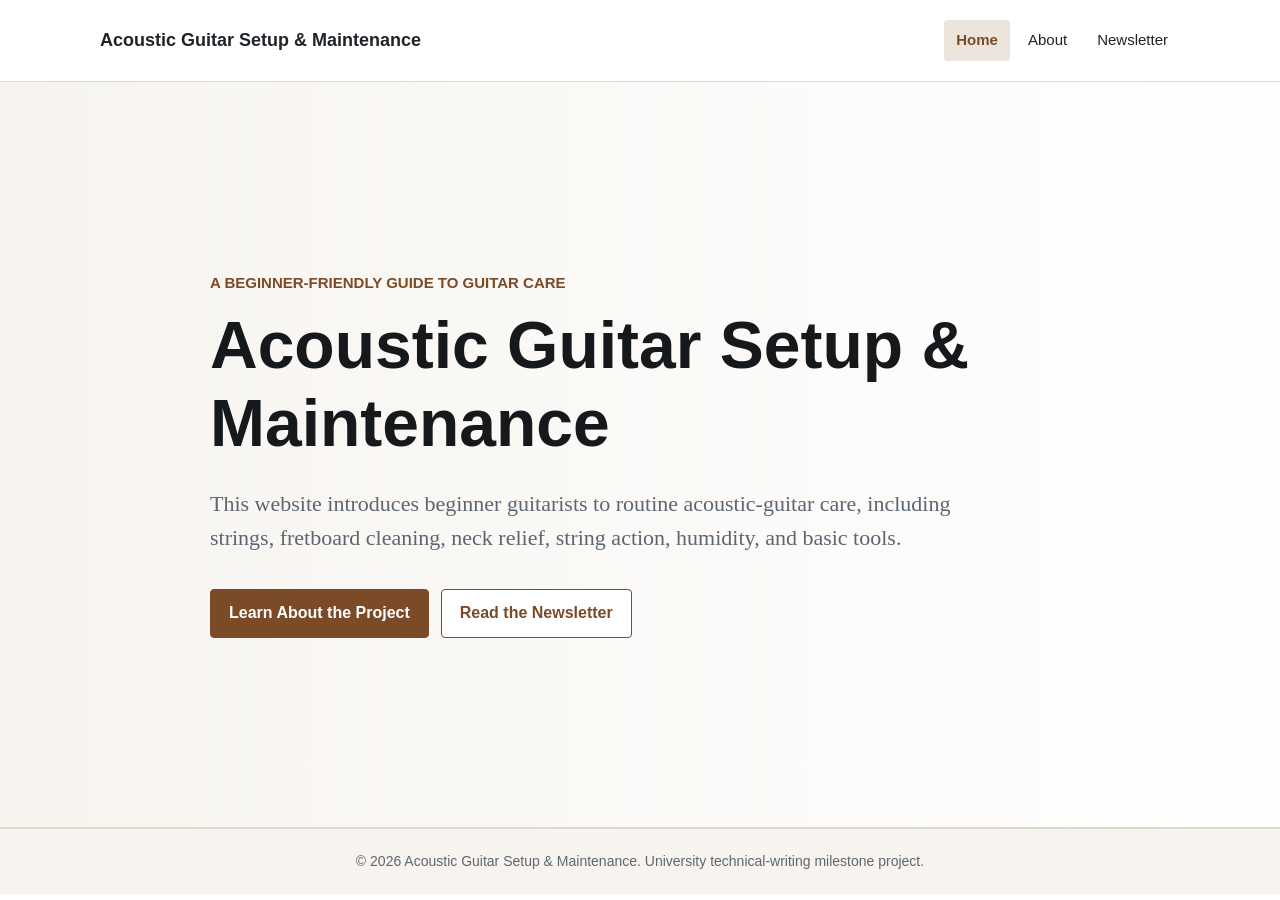
==== index.html @ c2513ed4 "Initial acoustic guitar milestone website" ====
<!DOCTYPE html>
<html lang="en">
<head>
  <meta charset="UTF-8">
  <meta name="viewport" content="width=device-width, initial-scale=1.0">
  <title>Acoustic Guitar Setup &amp; Maintenance</title>
  <link rel="stylesheet" href="styles.css">
</head>
<body>
  <header class="site-header">
    <div class="header-inner">
      <a class="site-title" href="index.html">Acoustic Guitar Setup &amp; Maintenance</a>
      <nav class="site-nav" aria-label="Main navigation">
        <a class="active" href="index.html" aria-current="page">Home</a>
        <a href="about.html">About</a>
        <a href="newsletter.html">Newsletter</a>
      </nav>
    </div>
  </header>

  <main>
    <section class="hero">
      <div class="content">
        <p class="eyebrow">A Beginner-Friendly Guide to Guitar Care</p>
        <h1>Acoustic Guitar Setup &amp; Maintenance</h1>
        <p class="lead">This website introduces beginner guitarists to routine acoustic-guitar care, including strings, fretboard cleaning, neck relief, string action, humidity, and basic tools.</p>
        <div class="button-row" aria-label="Featured pages">
          <a class="button primary" href="about.html">Learn About the Project</a>
          <a class="button secondary" href="newsletter.html">Read the Newsletter</a>
        </div>
      </div>
    </section>
  </main>

  <footer class="site-footer">
    <p>&copy; 2026 Acoustic Guitar Setup &amp; Maintenance. University technical-writing milestone project.</p>
  </footer>
</body>
</html>
---- styles.css ----
:root {
  --text: #1f2428;
  --muted: #5c6670;
  --accent: #7b4b27;
  --accent-dark: #18324a;
  --line: #ded8cf;
  --paper: #ffffff;
  --soft: #f7f4ef;
}

* {
  box-sizing: border-box;
}

html {
  min-width: 320px;
}

body {
  margin: 0;
  background: var(--paper);
  color: var(--text);
  font-family: Georgia, "Times New Roman", serif;
  font-size: 18px;
  line-height: 1.65;
}

a {
  color: var(--accent-dark);
  text-decoration-thickness: 0.08em;
  text-underline-offset: 0.16em;
}

a:hover,
a:focus {
  color: var(--accent);
}

img {
  display: block;
  max-width: 100%;
  height: auto;
}

.site-header {
  border-bottom: 1px solid var(--line);
  background: #fff;
}

.header-inner {
  width: min(100% - 32px, 1080px);
  margin: 0 auto;
  padding: 20px 0;
  display: flex;
  align-items: center;
  justify-content: space-between;
  gap: 20px;
}

.site-title {
  color: var(--text);
  font-family: Arial, Helvetica, sans-serif;
  font-size: 18px;
  font-weight: 700;
  line-height: 1.25;
  text-decoration: none;
}

.site-nav {
  display: flex;
  flex-wrap: wrap;
  justify-content: flex-end;
  gap: 6px;
  font-family: Arial, Helvetica, sans-serif;
  font-size: 15px;
}

.site-nav a {
  border-radius: 4px;
  color: var(--text);
  padding: 8px 12px;
  text-decoration: none;
}

.site-nav a:hover,
.site-nav a:focus {
  background: var(--soft);
  color: var(--accent-dark);
}

.site-nav a.active {
  background: #ece5db;
  color: var(--accent);
  font-weight: 700;
}

.hero {
  min-height: calc(100vh - 154px);
  display: flex;
  align-items: center;
  border-bottom: 1px solid var(--line);
  background:
    linear-gradient(90deg, rgba(247, 244, 239, 0.98), rgba(255, 255, 255, 0.92)),
    repeating-linear-gradient(90deg, rgba(123, 75, 39, 0.08) 0 1px, transparent 1px 76px);
}

.content {
  width: min(100% - 32px, 860px);
  margin: 0 auto;
}

.hero .content {
  padding: 80px 0;
}

.eyebrow {
  margin: 0 0 12px;
  color: var(--accent);
  font-family: Arial, Helvetica, sans-serif;
  font-size: 15px;
  font-weight: 700;
  letter-spacing: 0;
  text-transform: uppercase;
}

h1,
h2 {
  color: #16191c;
  font-family: Arial, Helvetica, sans-serif;
  line-height: 1.18;
}

h1 {
  margin: 0;
  font-size: clamp(36px, 8vw, 66px);
  max-width: 780px;
}

h2 {
  margin: 44px 0 12px;
  font-size: 28px;
}

.lead {
  max-width: 760px;
  margin: 24px 0 0;
  color: var(--muted);
  font-size: 22px;
  line-height: 1.55;
}

.button-row {
  display: flex;
  flex-wrap: wrap;
  gap: 12px;
  margin-top: 34px;
}

.button {
  border: 1px solid var(--accent);
  border-radius: 4px;
  display: inline-flex;
  align-items: center;
  justify-content: center;
  min-height: 48px;
  padding: 10px 18px;
  font-family: Arial, Helvetica, sans-serif;
  font-size: 16px;
  font-weight: 700;
  text-decoration: none;
}

.button.primary {
  background: var(--accent);
  color: #fff;
}

.button.secondary {
  background: #fff;
  color: var(--accent);
}

.page {
  padding: 56px 0 64px;
}

.page-heading {
  border-bottom: 3px solid var(--line);
  margin-bottom: 28px;
  padding-bottom: 18px;
}

.page-heading h1 {
  font-size: clamp(34px, 7vw, 52px);
}

.subtitle {
  margin: 12px 0 0;
  color: var(--muted);
  font-family: Arial, Helvetica, sans-serif;
  font-size: 22px;
  line-height: 1.4;
}

p {
  margin: 0 0 22px;
}

figure {
  margin: 34px 0;
}

figcaption {
  margin-top: 10px;
  color: var(--muted);
  font-family: Arial, Helvetica, sans-serif;
  font-size: 15px;
  line-height: 1.45;
}

.works-cited {
  border-top: 1px solid var(--line);
  margin-top: 48px;
  padding-top: 8px;
}

.works-cited h2 {
  margin-top: 26px;
}

.works-cited p {
  margin-left: 36px;
  text-indent: -36px;
}

.site-footer {
  border-top: 1px solid var(--line);
  background: var(--soft);
  color: var(--muted);
  font-family: Arial, Helvetica, sans-serif;
  font-size: 14px;
  line-height: 1.5;
  padding: 22px 16px;
  text-align: center;
}

.site-footer p {
  margin: 0;
}

@media (max-width: 680px) {
  body {
    font-size: 18px;
  }

  .header-inner {
    align-items: flex-start;
    flex-direction: column;
    gap: 14px;
  }

  .site-nav {
    justify-content: flex-start;
    width: 100%;
  }

  .site-nav a {
    padding: 8px 10px;
  }

  .hero {
    min-height: auto;
  }

  .hero .content,
  .page {
    padding-top: 44px;
    padding-bottom: 48px;
  }

  .lead {
    font-size: 20px;
  }

  .button {
    width: 100%;
  }
}
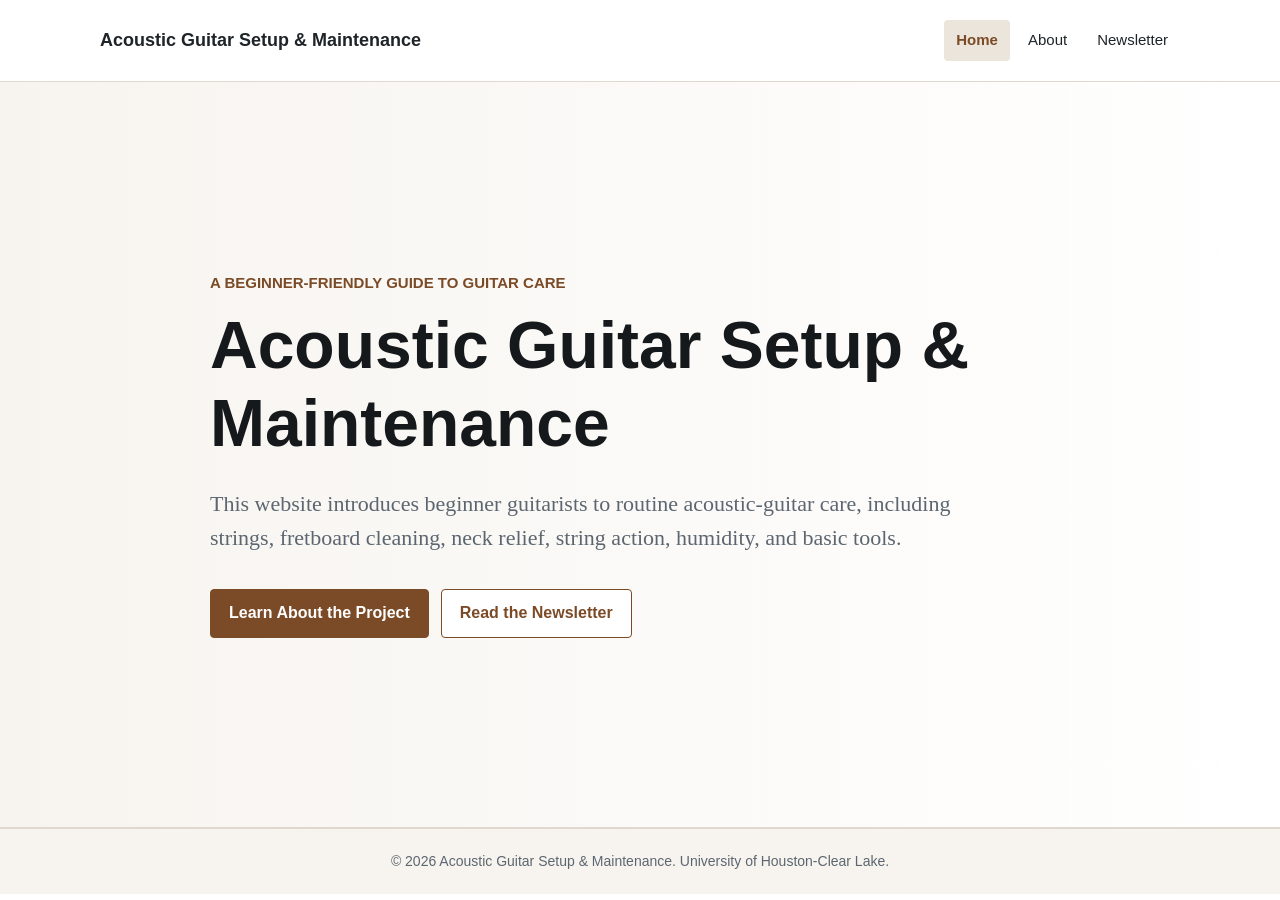
==== commit b93ba252: "Update university footer text" ====
--- a/index.html
+++ b/index.html
@@ -33,7 +33,7 @@
   </main>
 
   <footer class="site-footer">
-    <p>&copy; 2026 Acoustic Guitar Setup &amp; Maintenance. University technical-writing milestone project.</p>
+    <p>&copy; 2026 Acoustic Guitar Setup &amp; Maintenance. University of Houston-Clear Lake.</p>
   </footer>
 </body>
 </html>
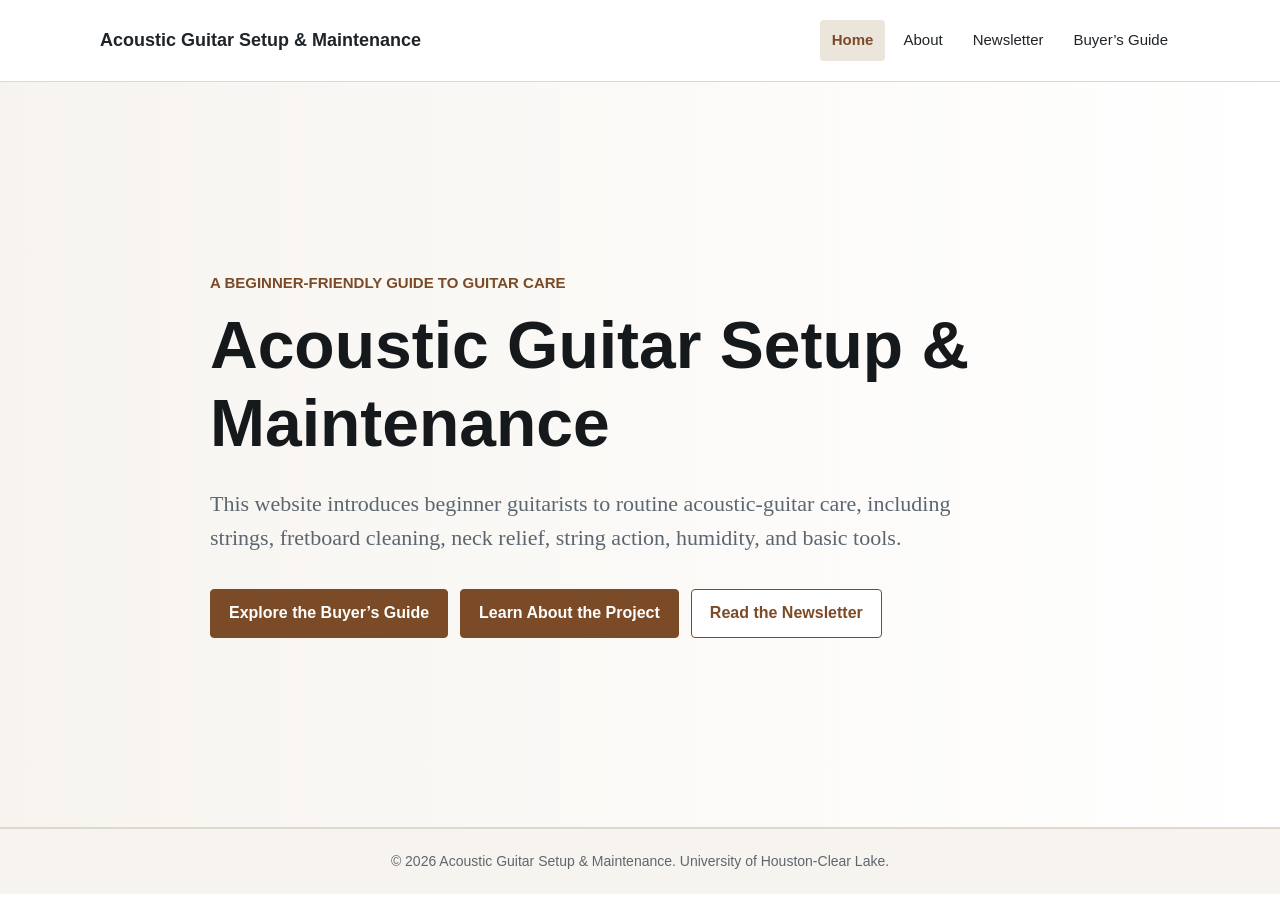
==== commit 7232d662: "Add acoustic guitar buyer guide" ====
--- a/index.html
+++ b/index.html
@@ -14,6 +14,7 @@
         <a class="active" href="index.html" aria-current="page">Home</a>
         <a href="about.html">About</a>
         <a href="newsletter.html">Newsletter</a>
+        <a href="buyers-guide.html">Buyer’s Guide</a>
       </nav>
     </div>
   </header>
@@ -25,6 +26,7 @@
         <h1>Acoustic Guitar Setup &amp; Maintenance</h1>
         <p class="lead">This website introduces beginner guitarists to routine acoustic-guitar care, including strings, fretboard cleaning, neck relief, string action, humidity, and basic tools.</p>
         <div class="button-row" aria-label="Featured pages">
+          <a class="button primary" href="buyers-guide.html">Explore the Buyer’s Guide</a>
           <a class="button primary" href="about.html">Learn About the Project</a>
           <a class="button secondary" href="newsletter.html">Read the Newsletter</a>
         </div>
--- a/styles.css
+++ b/styles.css
@@ -248,6 +248,57 @@
   margin: 0;
 }
 
+/* Buyer’s Guide additions; shared page styling remains unchanged. */
+.buyers-guide .guide-contents {
+  display: flex;
+  flex-wrap: wrap;
+  gap: 10px 22px;
+  margin-bottom: 28px;
+  font: 16px/1.5 Arial, Helvetica, sans-serif;
+}
+
+.buyers-guide .guide-note {
+  background: var(--soft);
+  border-left: 4px solid var(--accent);
+  margin: 28px 0;
+  padding: 20px 24px;
+}
+
+.buyers-guide .guide-note h2 { margin-top: 0; }
+.buyers-guide .guide-note p:last-child { margin-bottom: 0; }
+.buyers-guide .guide-note li { margin-bottom: 14px; }
+.buyers-guide .guide-rank {
+  color: var(--accent);
+  font-family: Arial, Helvetica, sans-serif;
+  font-weight: bold;
+}
+.buyers-guide .guide-small { font: 15px/1.5 Arial, Helvetica, sans-serif; }
+.buyers-guide .works-cited { overflow-wrap: anywhere; }
+.buyers-guide .comparison-scroll {
+  max-width: 100%;
+  overflow-x: auto;
+  margin-bottom: 18px;
+  border: 1px solid var(--line);
+}
+.buyers-guide :focus-visible { outline: 3px solid var(--accent); outline-offset: 3px; }
+.buyers-guide table {
+  width: 100%;
+  min-width: 660px;
+  border-collapse: collapse;
+  font: 16px/1.45 Arial, Helvetica, sans-serif;
+}
+.buyers-guide caption { padding: 16px; text-align: left; font-weight: bold; }
+.buyers-guide th, .buyers-guide td {
+  padding: 14px;
+  border: 1px solid var(--line);
+  vertical-align: top;
+  text-align: left;
+}
+.buyers-guide thead { background: var(--accent-dark); color: white; }
+.buyers-guide tbody th { background: var(--soft); }
+.buyers-guide tbody tr:nth-child(even) td { background: #fcfaf7; }
+.buyers-guide section, .buyers-guide aside { scroll-margin-top: 24px; }
+
 @media (max-width: 680px) {
   body {
     font-size: 18px;
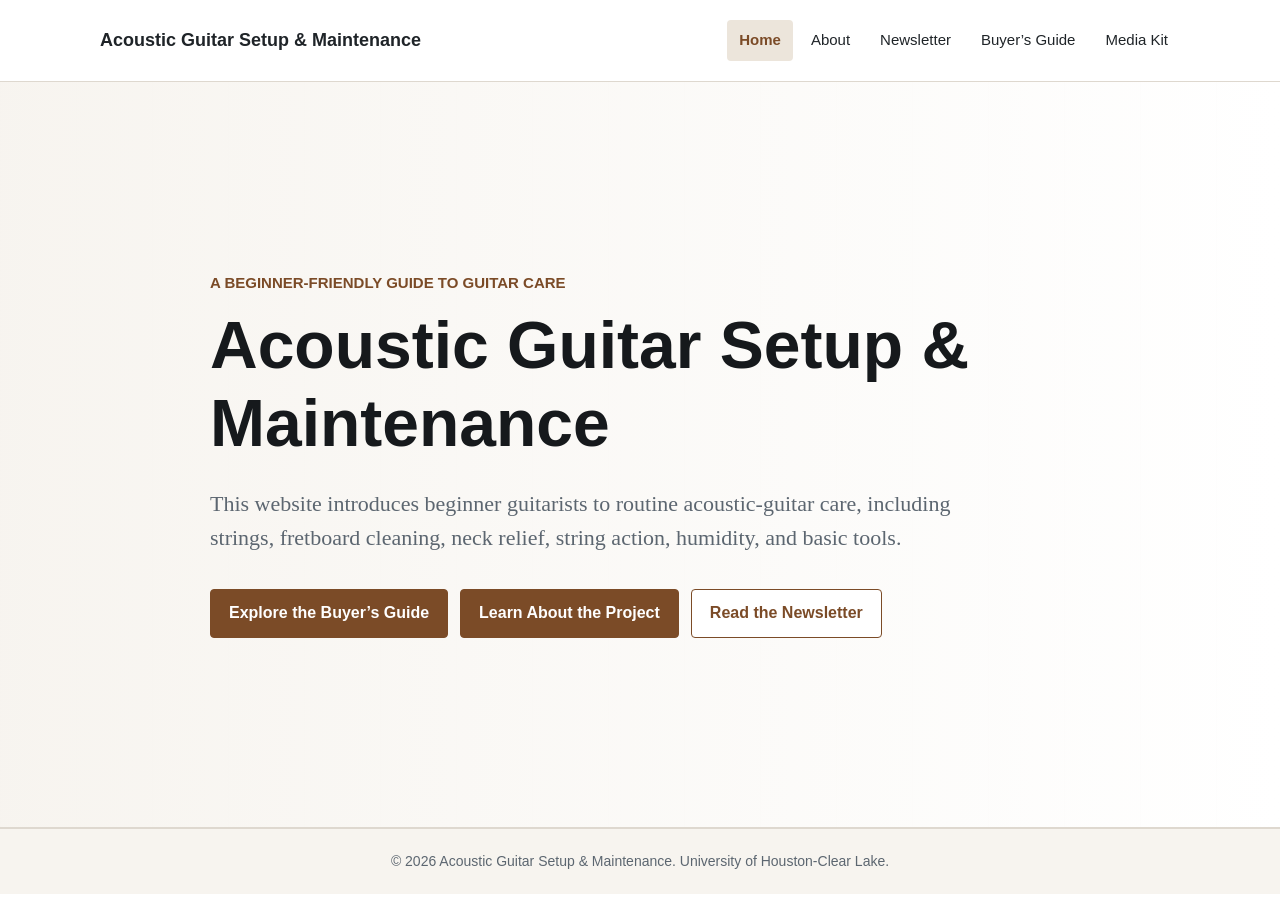
==== commit 6cabacf1: "Add accessible Media Kit page Co-authored-by: Copilot <223556219+Copilot@users.noreply.github.com>" ====
--- a/index.html
+++ b/index.html
@@ -15,6 +15,7 @@
         <a href="about.html">About</a>
         <a href="newsletter.html">Newsletter</a>
         <a href="buyers-guide.html">Buyer’s Guide</a>
+        <a href="media-kit.html">Media Kit</a>
       </nav>
     </div>
   </header>
--- a/styles.css
+++ b/styles.css
@@ -285,18 +285,20 @@
   width: 100%;
   min-width: 660px;
   border-collapse: collapse;
+  border: 2px solid #65717a;
   font: 16px/1.45 Arial, Helvetica, sans-serif;
 }
 .buyers-guide caption { padding: 16px; text-align: left; font-weight: bold; }
 .buyers-guide th, .buyers-guide td {
   padding: 14px;
-  border: 1px solid var(--line);
+  border: 1px solid #9aa3a8;
   vertical-align: top;
   text-align: left;
 }
-.buyers-guide thead { background: var(--accent-dark); color: white; }
+.buyers-guide thead { background: var(--accent-dark); color: #fff; }
+.buyers-guide thead th { border-color: #fff; }
 .buyers-guide tbody th { background: var(--soft); }
-.buyers-guide tbody tr:nth-child(even) td { background: #fcfaf7; }
+.buyers-guide tbody tr:nth-child(even) td { background: #f1f4f5; }
 .buyers-guide section, .buyers-guide aside { scroll-margin-top: 24px; }
 
 @media (max-width: 680px) {
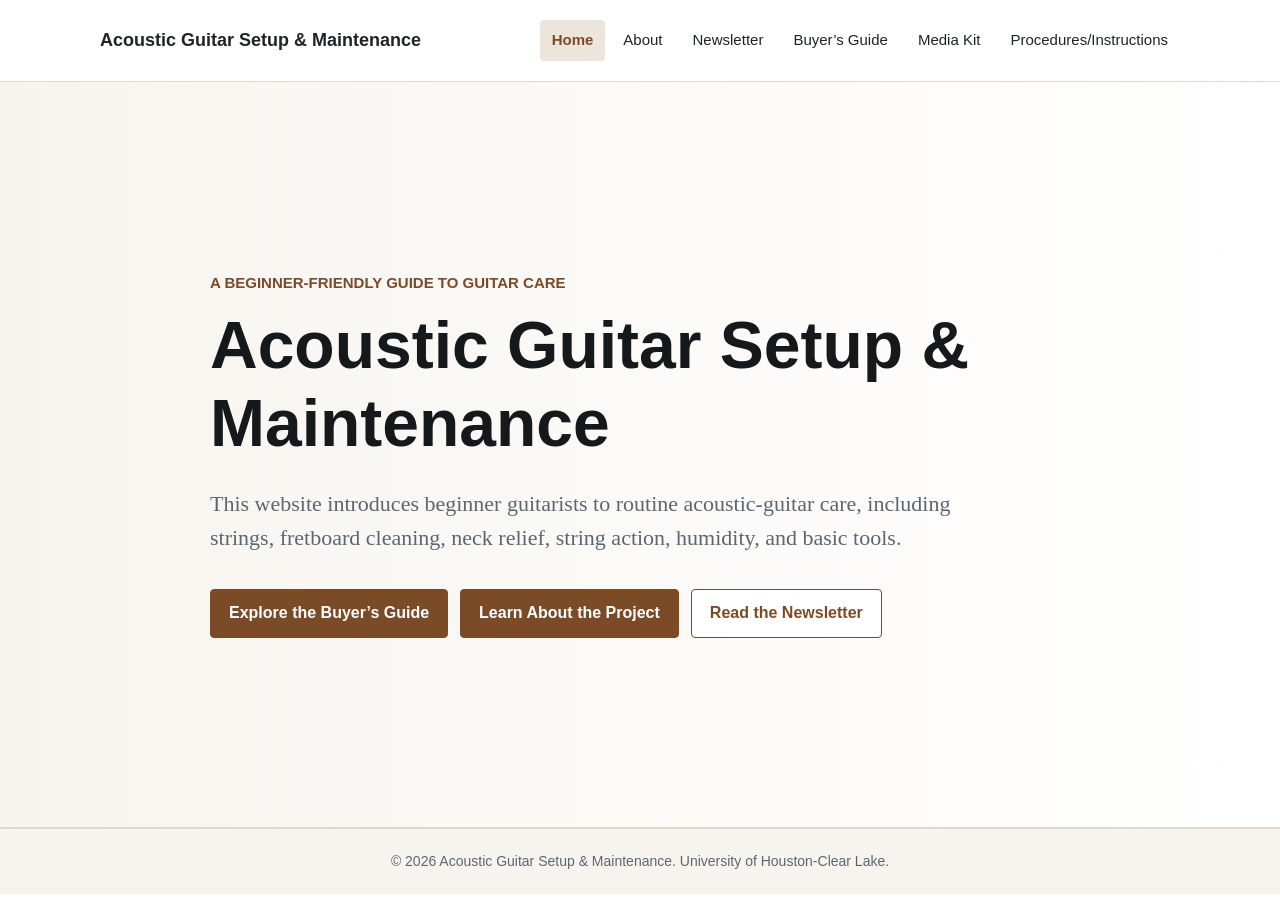
==== commit b8c4a4fb: "Link procedures page in site navigation Co-authored-by: Copilot <223556219+Copilot@users.noreply.git" ====
--- a/index.html
+++ b/index.html
@@ -16,6 +16,7 @@
         <a href="newsletter.html">Newsletter</a>
         <a href="buyers-guide.html">Buyer’s Guide</a>
         <a href="media-kit.html">Media Kit</a>
+        <a href="procedures.html">Procedures/Instructions</a>
       </nav>
     </div>
   </header>
